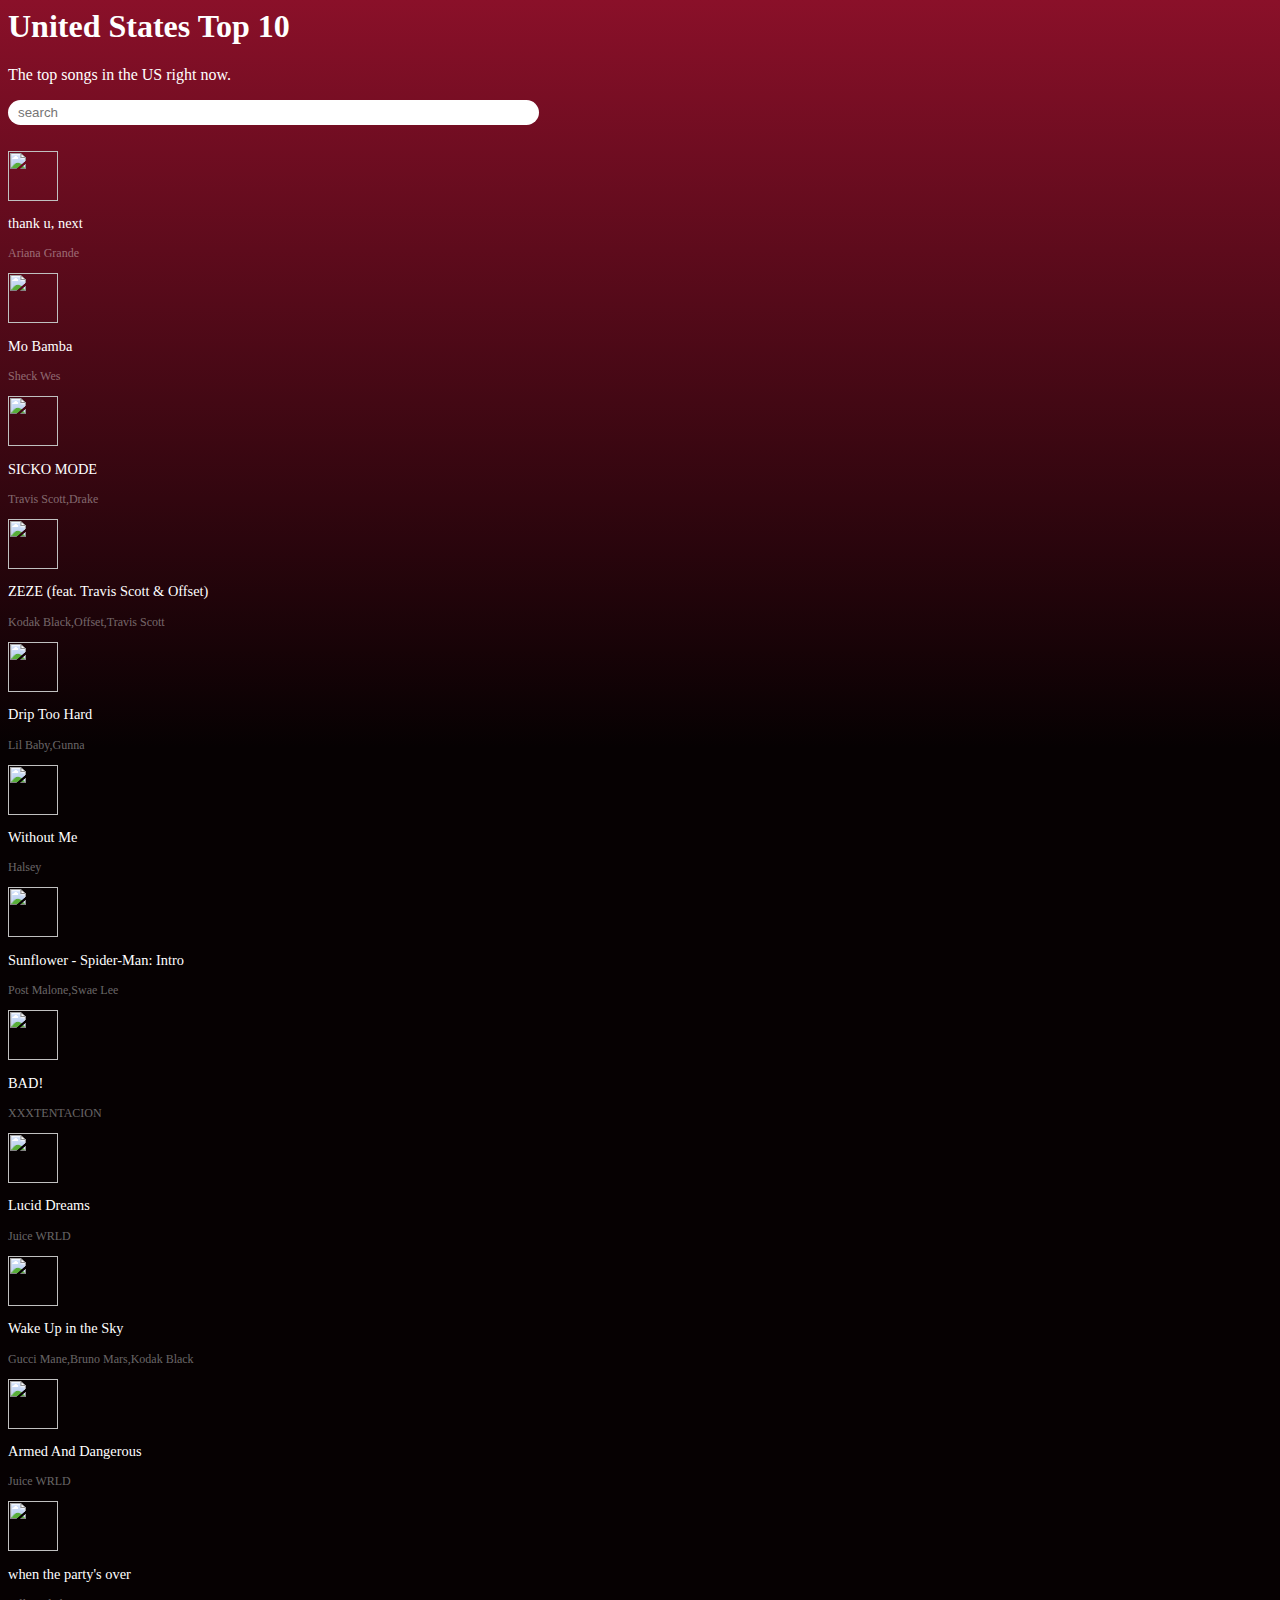
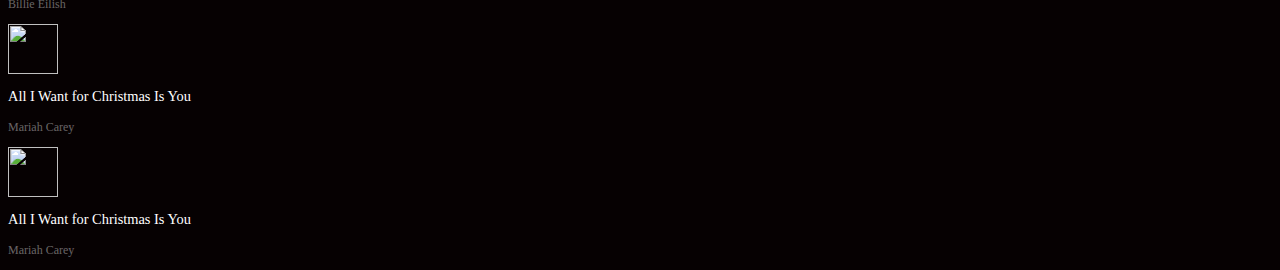
==== pset2/index.html @ 9139ba5b "Merge cd9e580b730c8b35f7a0f86114f88c6b6d90745d into e1142e019cc8174f3fcaac0a31735ac1ce2e3996" ====
<!doctype <!DOCTYPE html>
<html>

<head>
  <meta charset="utf-8" />
  <meta http-equiv="X-UA-Compatible" content="IE=edge">
  <title>Spotify Playlist</title>
  <meta name="viewport" content="width=device-width, initial-scale=1">
  <link rel="stylesheet" href="https://stackpath.bootstrapcdn.com/bootstrap/4.1.3/css/bootstrap.min.css" integrity="sha384-MCw98/SFnGE8fJT3GXwEOngsV7Zt27NXFoaoApmYm81iuXoPkFOJwJ8ERdknLPMO"
    crossorigin="anonymous">
  <link rel="stylesheet" type="text/css" media="screen" href="main.css" />
</head>

<body>

  <div class='container'>
    <div class="jumbotron jumbotron-fluid title-background">
      <h1 class="display-4 js-playlist">Playlist Name</h1>
      <p class="lead js-desc">Description of Playlist</p>
<input type="text" placeHolder="search" class="js-input searchBar">


    </div>





    <div class='song-list js-list'>
        <!-- <div class='row mb-2'>
          <div class='col-1'>
            <img src="" class="rounded" style='width: 50px; height: 50px;'>
          </div>
          <div class='col-11'>
            <p class='mb-0 mt-1 song-name'>Song Name</p>
            <p class='my-0 song-artists'>Song Artists</p>
          </div>
        </div> -->
      </div>
</div>
  <script src="main.js"></script>
</body>

</html>
---- pset2/main.css ----
body {
  background-color: #060102;
  background-image: linear-gradient(#8A1029, #060102 40%);
  color: white;
}

.title-background {
  background-color: transparent;
}

.song-name {
  font-size: 0.9rem;
}

.song-artists {
  font-size: 0.75rem;
  color: rgba(255, 255, 255, 0.4);
}


.row:hover {
  background-color: #383838;
}

.searchBar {
  width: 42%;
  border-radius: 15px;
  border: 1px #000 solid;
  padding: 5px 5px 5px 10px;
  z-index: 10;
  border-radius: 25px;
  border: none;

}

.jumbotron{
  padding-bottom: 0;
  margin-bottom : 2%;

}
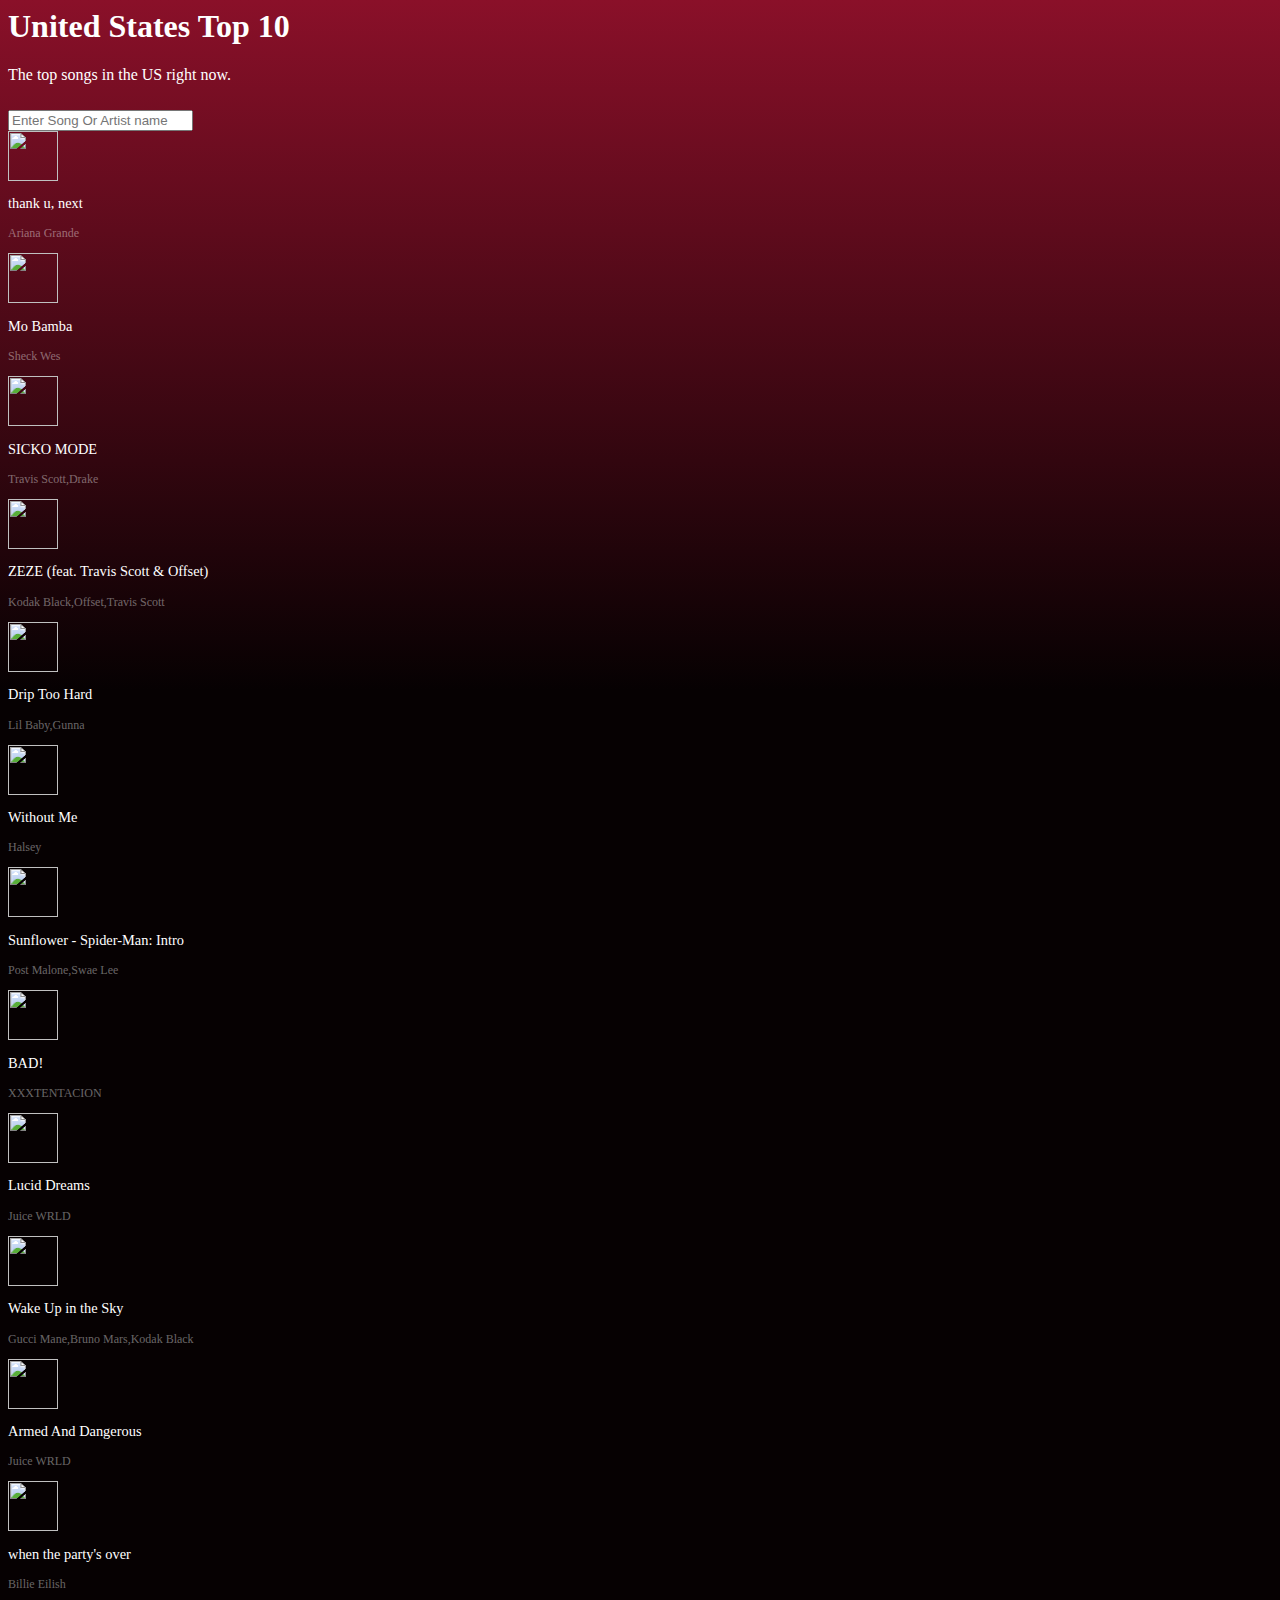
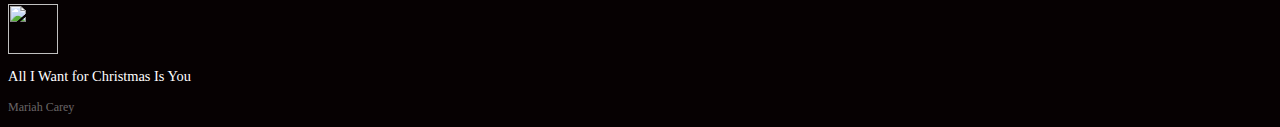
==== commit f37d19b0: "Completed Spotify lab" ====
--- a/pset2/index.html
+++ b/pset2/index.html
@@ -15,29 +15,35 @@
 
   <div class='container'>
     <div class="jumbotron jumbotron-fluid title-background">
-      <h1 class="display-4 js-playlist">Playlist Name</h1>
-      <p class="lead js-desc">Description of Playlist</p>
-<input type="text" placeHolder="search" class="js-input searchBar">
+      <h1 class="display-4">Playlist Name</h1>
+      <p class="lead">Description of Playlist</p>
+    </div>
+    <div>
+      <input type="text" placeholder='Enter Song Or Artist name' class="inp js-input" />
+    </div>
+    <div class='song-list'>
+      <div class='row mb-2'>
+        <div class='col-1'>
+          <img src="" class="rounded" style='width: 50px; height: 50px;'>
+        </div>
+        <div class='col-11'>
+          <p class='mb-0 mt-1 song-name'>Song Name</p>
+          <p class='my-0 song-artists'>Song Artists</p>
+        </div>
+      </div>
 
+      <div class='row mb-2'>
+        <div class='col-1'>
+          <img src="" class="rounded" style='width: 50px; height: 50px;'>
+        </div>
+        <div class='col-11'>
+          <p class='mb-0 mt-1 song-name'>Song Name</p>
+          <p class='my-0 song-artists'>Song Artists</p>
+        </div>
+      </div>
+    </div>
+  </div>
 
-    </div>
-
-
-
-
-
-    <div class='song-list js-list'>
-        <!-- <div class='row mb-2'>
-          <div class='col-1'>
-            <img src="" class="rounded" style='width: 50px; height: 50px;'>
-          </div>
-          <div class='col-11'>
-            <p class='mb-0 mt-1 song-name'>Song Name</p>
-            <p class='my-0 song-artists'>Song Artists</p>
-          </div>
-        </div> -->
-      </div>
-</div>
   <script src="main.js"></script>
 </body>
 
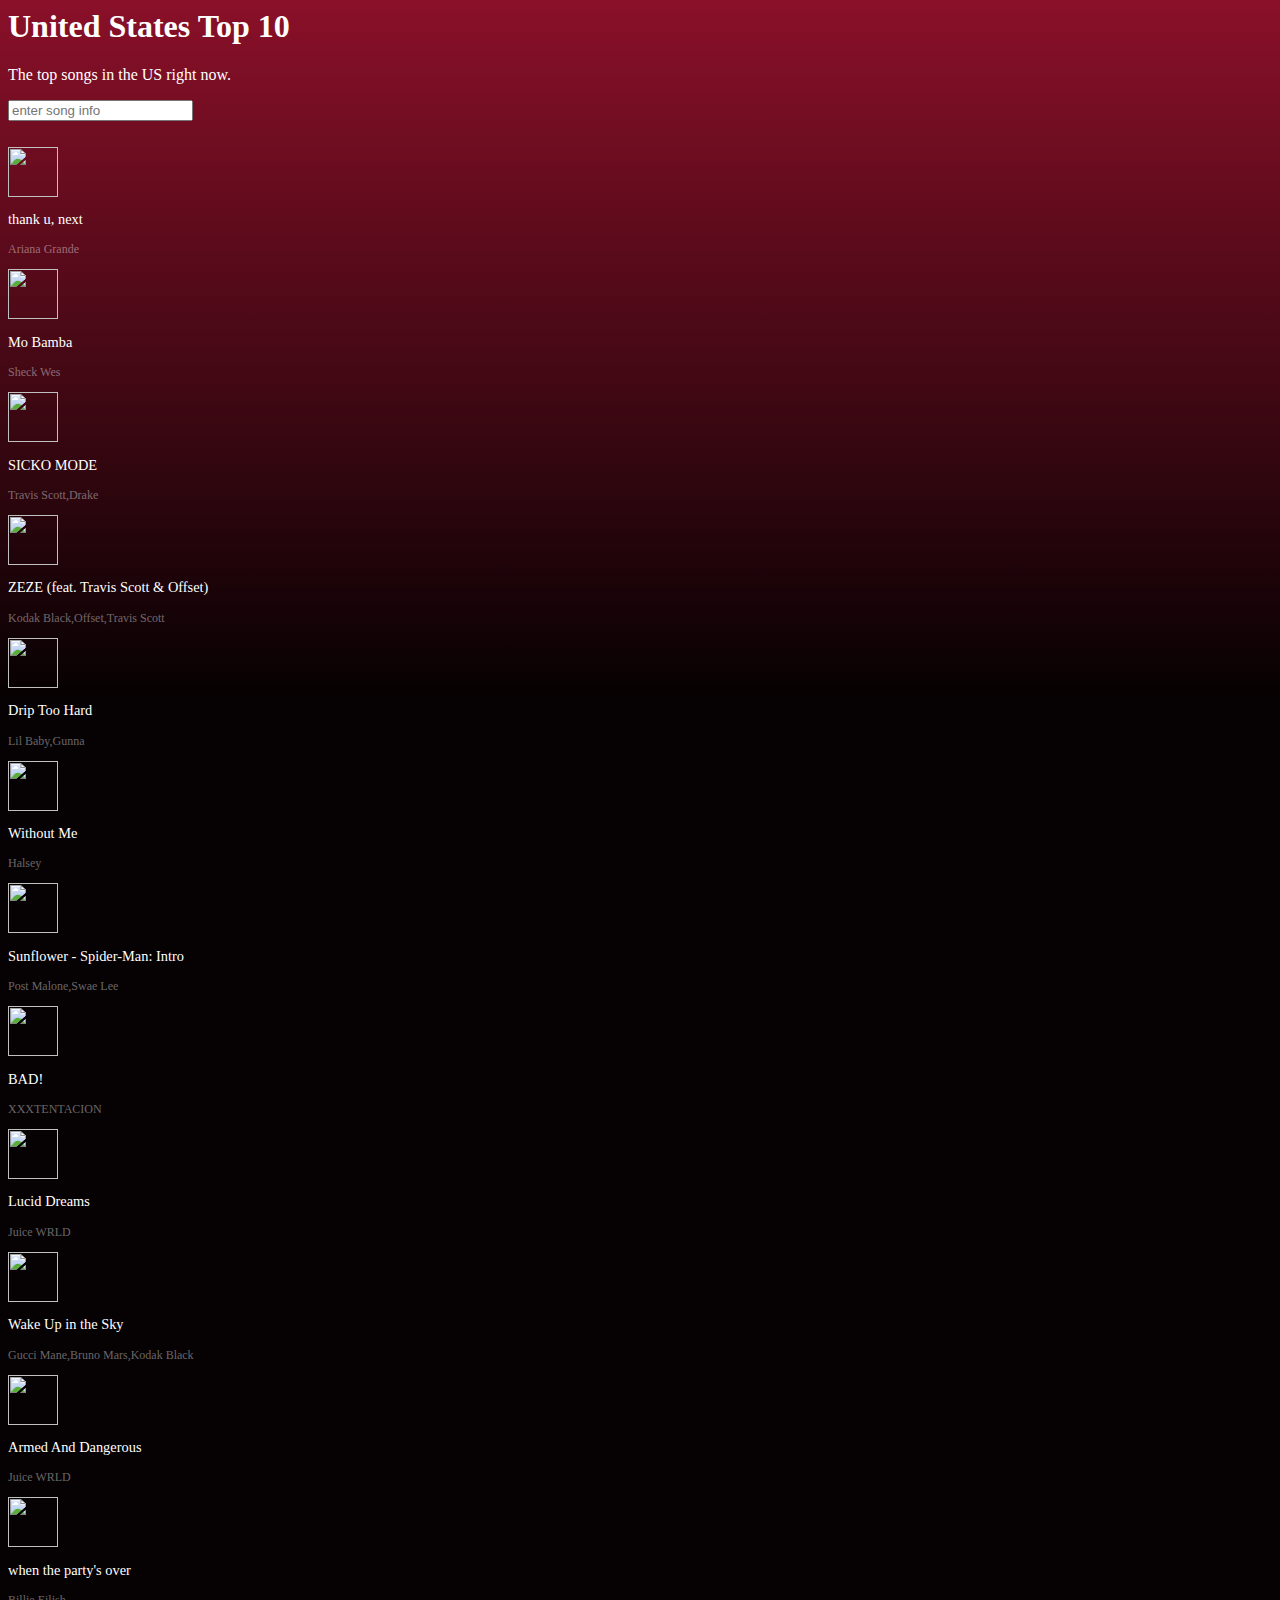
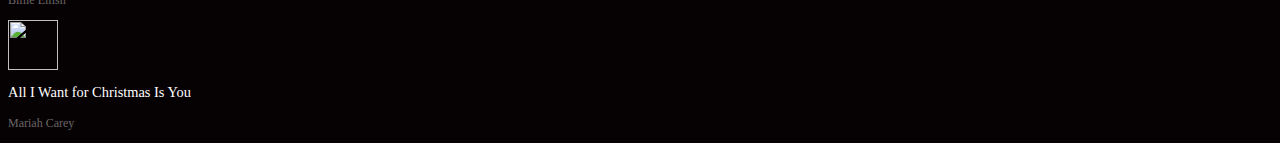
==== commit 90a32195: "Merge 2e54537d0cef0cf729e8ed0eeea39837a67f01c2 into e1142e019cc8174f3fcaac0a31735ac1ce2e3996" ====
--- a/pset2/index.html
+++ b/pset2/index.html
@@ -12,39 +12,18 @@
 </head>
 
 <body>
-
   <div class='container'>
     <div class="jumbotron jumbotron-fluid title-background">
       <h1 class="display-4">Playlist Name</h1>
       <p class="lead">Description of Playlist</p>
-    </div>
-    <div>
-      <input type="text" placeholder='Enter Song Or Artist name' class="inp js-input" />
+      
     </div>
     <div class='song-list'>
-      <div class='row mb-2'>
-        <div class='col-1'>
-          <img src="" class="rounded" style='width: 50px; height: 50px;'>
-        </div>
-        <div class='col-11'>
-          <p class='mb-0 mt-1 song-name'>Song Name</p>
-          <p class='my-0 song-artists'>Song Artists</p>
-        </div>
-      </div>
-
-      <div class='row mb-2'>
-        <div class='col-1'>
-          <img src="" class="rounded" style='width: 50px; height: 50px;'>
-        </div>
-        <div class='col-11'>
-          <p class='mb-0 mt-1 song-name'>Song Name</p>
-          <p class='my-0 song-artists'>Song Artists</p>
-        </div>
-      </div>
     </div>
   </div>
 
   <script src="main.js"></script>
 </body>
 
-</html>+</html>
+
